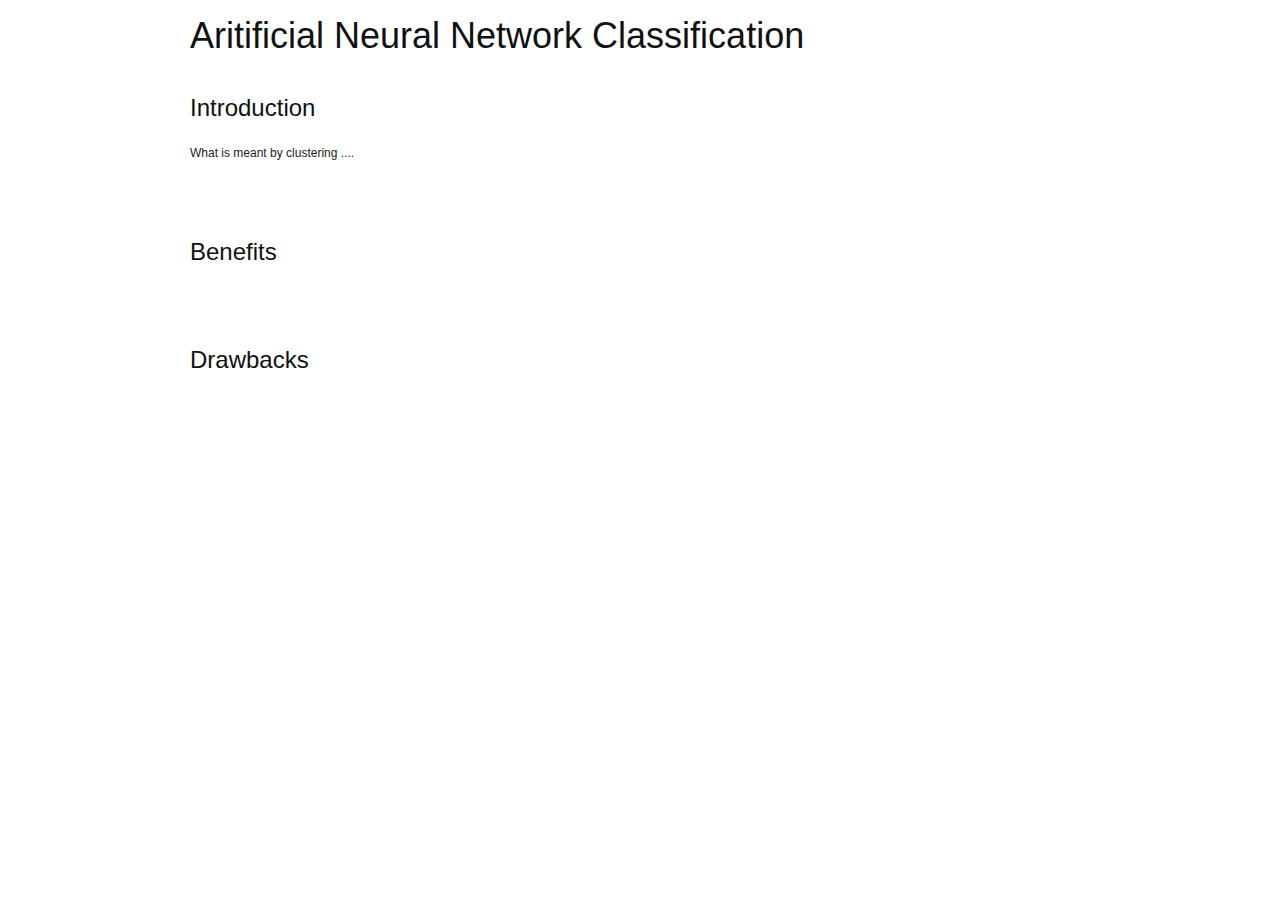
==== portfolio/ann.html @ 27bc59cf "did soo much work on the portfolio still have to finish ANNs though" ====
<!DOCTYPE html PUBLIC "-//W3C//DTD XHTML 1.0 Transitional//EN" "http://www.w3.org/TR/xhtml1/DTD/xhtml1-transitional.dtd">
<html xmlns="http://www.w3.org/1999/xhtml">
<head> 
<title>Aritificial Nural Networks Classification</title>
<meta name="keywords" content="" />
<meta name="description" content="" />
<meta name="author" content="" />
<meta http-equiv="content-type" content="text/html;charset=utf-8" />
<meta http-equiv="Content-Style-Type" content="text/css" />
<link rel="stylesheet" href="css/blueprint/screen.css" type="text/css" media="screen, projection" />
<link rel="stylesheet" href="css/blueprint/print.css" type="text/css" media="print" />
<link rel="stylesheet" href="css/main.css" type="text/css" media="screen" /> 
<!--[if IE]>
  <link rel="stylesheet" href="css/blueprint/ie.css" type="text/css" media="screen, projection">
<![endif]-->
</head>
<body>
<div class="container">
  <h1>Aritificial Neural Network Classification</h1>
  <br>
  <h2>Introduction</h2>
  <p class="data">    What is meant by clustering ....  </p>
 <br>
  <br>
  <br>
  <h2>Benefits</h2>
  <p class="dataset">  </p>
  
  <p class="dataset">  </p>
  <br>
  <br>
  <br>
  <h2> Drawbacks </h2>

  
  <p class="quality">  </p>
  
  <br>
  <br>
  <br>
  

</div>
</body>
</html>
---- portfolio/css/blueprint/screen.css ----
/* -----------------------------------------------------------------------

   Blueprint CSS Framework 0.7.1
   http://blueprintcss.googlecode.com

   * Copyright (c) 2007-2008. See LICENSE for more info.
   * See README for instructions on how to use Blueprint.
   * For credits and origins, see AUTHORS.
   * This is a compressed file. See the sources in the 'src' directory.

----------------------------------------------------------------------- */

/* reset.css */
html, body, div, span, object, iframe, h1, h2, h3, h4, h5, h6, p, blockquote, pre, a, abbr, acronym, address, code, del, dfn, em, img, q, dl, dt, dd, ol, ul, li, fieldset, form, label, legend, table, caption, tbody, tfoot, thead, tr, th, td {margin:0;padding:0;border:0;font-weight:inherit;font-style:inherit;font-size:100%;font-family:inherit;vertical-align:baseline;}
body {line-height:1.5;}
table {border-collapse:separate;border-spacing:0;}
caption, th, td {text-align:left;font-weight:normal;}
table, td, th {vertical-align:middle;}
blockquote:before, blockquote:after, q:before, q:after {content:"";}
blockquote, q {quotes:"" "";}
a img {border:none;}

/* typography.css */
body {font-size:75%;color:#222;background:#fff;font-family:"Helvetica Neue", Helvetica, Arial, sans-serif;}
h1, h2, h3, h4, h5, h6 {font-weight:normal;color:#111;}
h1 {font-size:3em;line-height:1;margin-bottom:0.5em;}
h2 {font-size:2em;margin-bottom:0.75em;}
h3 {font-size:1.5em;line-height:1;margin-bottom:1em;}
h4 {font-size:1.2em;line-height:1.25;margin-bottom:1.25em;height:1.25em;}
h5 {font-size:1em;font-weight:bold;margin-bottom:1.5em;}
h6 {font-size:1em;font-weight:bold;}
h1 img, h2 img, h3 img, h4 img, h5 img, h6 img {margin:0;}
p {margin:0 0 1.5em;}
p img {float:left;margin:1.5em 1.5em 1.5em 0;padding:0;}
p img.right {float:right;margin:1.5em 0 1.5em 1.5em;}
a:focus, a:hover {color:#000;}
a {color:#009;text-decoration:underline;}
blockquote {margin:1.5em;color:#666;font-style:italic;}
strong {font-weight:bold;}
em, dfn {font-style:italic;}
dfn {font-weight:bold;}
sup, sub {line-height:0;}
abbr, acronym {border-bottom:1px dotted #666;}
address {margin:0 0 1.5em;font-style:italic;}
del {color:#666;}
pre, code {margin:1.5em 0;white-space:pre;}
pre, code, tt {font:1em 'andale mono', 'lucida console', monospace;line-height:1.5;}
li ul, li ol {margin:0 1.5em;}
ul, ol {margin:0 1.5em 1.5em 1.5em;}
ul {list-style-type:disc;}
ol {list-style-type:decimal;}
dl {margin:0 0 1.5em 0;}
dl dt {font-weight:bold;}
dd {margin-left:1.5em;}
table {margin-bottom:1.4em;width:100%;}
th {font-weight:bold;background:#C3D9FF;}
th, td {padding:4px 10px 4px 5px;}
tr.even td {background:#E5ECF9;}
tfoot {font-style:italic;}
caption {background:#eee;}
.small {font-size:.8em;margin-bottom:1.875em;line-height:1.875em;}
.large {font-size:1.2em;line-height:2.5em;margin-bottom:1.25em;}
.hide {display:none;}
.quiet {color:#666;}
.loud {color:#000;}
.highlight {background:#ff0;}
.added {background:#060;color:#fff;}
.removed {background:#900;color:#fff;}
.first {margin-left:0;padding-left:0;}
.last {margin-right:0;padding-right:0;}
.top {margin-top:0;padding-top:0;}
.bottom {margin-bottom:0;padding-bottom:0;}

/* grid.css */
.container {width:950px;margin:0 auto;}
.showgrid {background:url(src/grid.png);}
body {margin:1.5em 0;}
div.span-1, div.span-2, div.span-3, div.span-4, div.span-5, div.span-6, div.span-7, div.span-8, div.span-9, div.span-10, div.span-11, div.span-12, div.span-13, div.span-14, div.span-15, div.span-16, div.span-17, div.span-18, div.span-19, div.span-20, div.span-21, div.span-22, div.span-23, div.span-24 {float:left;margin-right:10px;}
div.last {margin-right:0;}
.span-1 {width:30px;}
.span-2 {width:70px;}
.span-3 {width:110px;}
.span-4 {width:150px;}
.span-5 {width:190px;}
.span-6 {width:230px;}
.span-7 {width:270px;}
.span-8 {width:310px;}
.span-9 {width:350px;}
.span-10 {width:390px;}
.span-11 {width:430px;}
.span-12 {width:470px;}
.span-13 {width:510px;}
.span-14 {width:550px;}
.span-15 {width:590px;}
.span-16 {width:630px;}
.span-17 {width:670px;}
.span-18 {width:710px;}
.span-19 {width:750px;}
.span-20 {width:790px;}
.span-21 {width:830px;}
.span-22 {width:870px;}
.span-23 {width:910px;}
.span-24, div.span-24 {width:950px;margin:0;}
.append-1 {padding-right:40px;}
.append-2 {padding-right:80px;}
.append-3 {padding-right:120px;}
.append-4 {padding-right:160px;}
.append-5 {padding-right:200px;}
.append-6 {padding-right:240px;}
.append-7 {padding-right:280px;}
.append-8 {padding-right:320px;}
.append-9 {padding-right:360px;}
.append-10 {padding-right:400px;}
.append-11 {padding-right:440px;}
.append-12 {padding-right:480px;}
.append-13 {padding-right:520px;}
.append-14 {padding-right:560px;}
.append-15 {padding-right:600px;}
.append-16 {padding-right:640px;}
.append-17 {padding-right:680px;}
.append-18 {padding-right:720px;}
.append-19 {padding-right:760px;}
.append-20 {padding-right:800px;}
.append-21 {padding-right:840px;}
.append-22 {padding-right:880px;}
.append-23 {padding-right:920px;}
.prepend-1 {padding-left:40px;}
.prepend-2 {padding-left:80px;}
.prepend-3 {padding-left:120px;}
.prepend-4 {padding-left:160px;}
.prepend-5 {padding-left:200px;}
.prepend-6 {padding-left:240px;}
.prepend-7 {padding-left:280px;}
.prepend-8 {padding-left:320px;}
.prepend-9 {padding-left:360px;}
.prepend-10 {padding-left:400px;}
.prepend-11 {padding-left:440px;}
.prepend-12 {padding-left:480px;}
.prepend-13 {padding-left:520px;}
.prepend-14 {padding-left:560px;}
.prepend-15 {padding-left:600px;}
.prepend-16 {padding-left:640px;}
.prepend-17 {padding-left:680px;}
.prepend-18 {padding-left:720px;}
.prepend-19 {padding-left:760px;}
.prepend-20 {padding-left:800px;}
.prepend-21 {padding-left:840px;}
.prepend-22 {padding-left:880px;}
.prepend-23 {padding-left:920px;}
div.border {padding-right:4px;margin-right:5px;border-right:1px solid #eee;}
div.colborder {padding-right:24px;margin-right:25px;border-right:1px solid #eee;}
.pull-1 {margin-left:-40px;}
.pull-2 {margin-left:-80px;}
.pull-3 {margin-left:-120px;}
.pull-4 {margin-left:-160px;}
.pull-5 {margin-left:-200px;}
.pull-6 {margin-left:-240px;}
.pull-7 {margin-left:-280px;}
.pull-8 {margin-left:-320px;}
.pull-9 {margin-left:-360px;}
.pull-10 {margin-left:-400px;}
.pull-11 {margin-left:-440px;}
.pull-12 {margin-left:-480px;}
.pull-13 {margin-left:-520px;}
.pull-14 {margin-left:-560px;}
.pull-15 {margin-left:-600px;}
.pull-16 {margin-left:-640px;}
.pull-17 {margin-left:-680px;}
.pull-18 {margin-left:-720px;}
.pull-19 {margin-left:-760px;}
.pull-20 {margin-left:-800px;}
.pull-21 {margin-left:-840px;}
.pull-22 {margin-left:-880px;}
.pull-23 {margin-left:-920px;}
.pull-24 {margin-left:-960px;}
.pull-1, .pull-2, .pull-3, .pull-4, .pull-5, .pull-6, .pull-7, .pull-8, .pull-9, .pull-10, .pull-11, .pull-12, .pull-13, .pull-14, .pull-15, .pull-16, .pull-17, .pull-18, .pull-19, .pull-20, .pull-21, .pull-22, .pull-23, .pull-24 {float:left;position:relative;}
.push-1 {margin:0 -40px 1.5em 40px;}
.push-2 {margin:0 -80px 1.5em 80px;}
.push-3 {margin:0 -120px 1.5em 120px;}
.push-4 {margin:0 -160px 1.5em 160px;}
.push-5 {margin:0 -200px 1.5em 200px;}
.push-6 {margin:0 -240px 1.5em 240px;}
.push-7 {margin:0 -280px 1.5em 280px;}
.push-8 {margin:0 -320px 1.5em 320px;}
.push-9 {margin:0 -360px 1.5em 360px;}
.push-10 {margin:0 -400px 1.5em 400px;}
.push-11 {margin:0 -440px 1.5em 440px;}
.push-12 {margin:0 -480px 1.5em 480px;}
.push-13 {margin:0 -520px 1.5em 520px;}
.push-14 {margin:0 -560px 1.5em 560px;}
.push-15 {margin:0 -600px 1.5em 600px;}
.push-16 {margin:0 -640px 1.5em 640px;}
.push-17 {margin:0 -680px 1.5em 680px;}
.push-18 {margin:0 -720px 1.5em 720px;}
.push-19 {margin:0 -760px 1.5em 760px;}
.push-20 {margin:0 -800px 1.5em 800px;}
.push-21 {margin:0 -840px 1.5em 840px;}
.push-22 {margin:0 -880px 1.5em 880px;}
.push-23 {margin:0 -920px 1.5em 920px;}
.push-24 {margin:0 -960px 1.5em 960px;}
.push-1, .push-2, .push-3, .push-4, .push-5, .push-6, .push-7, .push-8, .push-9, .push-10, .push-11, .push-12, .push-13, .push-14, .push-15, .push-16, .push-17, .push-18, .push-19, .push-20, .push-21, .push-22, .push-23, .push-24 {float:right;position:relative;}
.box {padding:1.5em;margin-bottom:1.5em;background:#E5ECF9;}
hr {background:#ddd;color:#ddd;clear:both;float:none;width:100%;height:.1em;margin:0 0 1.45em;border:none;}
hr.space {background:#fff;color:#fff;}
.clearfix:after, .container:after {content:".";display:block;height:0;clear:both;visibility:hidden;}
.clearfix, .container {display:inline-block;}
* html .clearfix, * html .container {height:1%;}
.clearfix, .container {display:block;}
.clear {clear:both;}

/* forms.css */
label {font-weight:bold;}
fieldset {padding:1.4em;margin:0 0 1.5em 0;border:1px solid #ccc;}
legend {font-weight:bold;font-size:1.2em;}
input.text, input.title, textarea, select {margin:0.5em 0;border:1px solid #bbb;}
input.text:focus, input.title:focus, textarea:focus, select:focus {border:1px solid #666;}
input.text, input.title {width:300px;padding:5px;}
input.title {font-size:1.5em;}
textarea {width:390px;height:250px;padding:5px;}
.error, .notice, .success {padding:.8em;margin-bottom:1em;border:2px solid #ddd;}
.error {background:#FBE3E4;color:#8a1f11;border-color:#FBC2C4;}
.notice {background:#FFF6BF;color:#514721;border-color:#FFD324;}
.success {background:#E6EFC2;color:#264409;border-color:#C6D880;}
.error a {color:#8a1f11;}
.notice a {color:#514721;}
.success a {color:#264409;}
---- portfolio/css/blueprint/print.css ----
/* -----------------------------------------------------------------------

   Blueprint CSS Framework 0.7.1
   http://blueprintcss.googlecode.com

   * Copyright (c) 2007-2008. See LICENSE for more info.
   * See README for instructions on how to use Blueprint.
   * For credits and origins, see AUTHORS.
   * This is a compressed file. See the sources in the 'src' directory.

----------------------------------------------------------------------- */

/* print.css */
body {line-height:1.5;font-family:"Helvetica Neue", Helvetica, Arial, sans-serif;color:#000;background:none;font-size:10pt;}
.container {background:none;}
hr {background:#ccc;color:#ccc;width:100%;height:2px;margin:2em 0;padding:0;border:none;}
hr.space {background:#fff;color:#fff;}
h1, h2, h3, h4, h5, h6 {font-family:"Helvetica Neue", Arial, "Lucida Grande", sans-serif;}
code {font:.9em "Courier New", Monaco, Courier, monospace;}
img {float:left;margin:1.5em 1.5em 1.5em 0;}
a img {border:none;}
p img.top {margin-top:0;}
blockquote {margin:1.5em;padding:1em;font-style:italic;font-size:.9em;}
.small {font-size:.9em;}
.large {font-size:1.1em;}
.quiet {color:#999;}
.hide {display:none;}
a:link, a:visited {background:transparent;font-weight:700;text-decoration:underline;}
a:link:after, a:visited:after {content:" (" attr(href) ") ";font-size:90%;}
---- portfolio/css/main.css ----
ol.toc {
  list-style-type: none;
  margin: 0px;
  padding: 0px;
}
ol.toc li a {
  font-size: 2em;
  text-decoration: none;
}

p.introduction {
  width: 600px;
}

pre.code {
  padding: 20px;
  background-color: #F0FFF0;
}

div.container {
  width: 900px;
}
---- portfolio/css/blueprint/ie.css ----
/* -----------------------------------------------------------------------

   Blueprint CSS Framework 0.7.1
   http://blueprintcss.googlecode.com

   * Copyright (c) 2007-2008. See LICENSE for more info.
   * See README for instructions on how to use Blueprint.
   * For credits and origins, see AUTHORS.
   * This is a compressed file. See the sources in the 'src' directory.

----------------------------------------------------------------------- */

/* ie.css */
body {text-align:center;}
.container {text-align:left;}
* html .column {overflow-x:hidden;}
* html legend {margin:-18px -8px 16px 0;padding:0;}
ol {margin-left:2em;}
sup {vertical-align:text-top;}
sub {vertical-align:text-bottom;}
html>body p code {*white-space:normal;}
hr {margin:-8px auto 11px;}
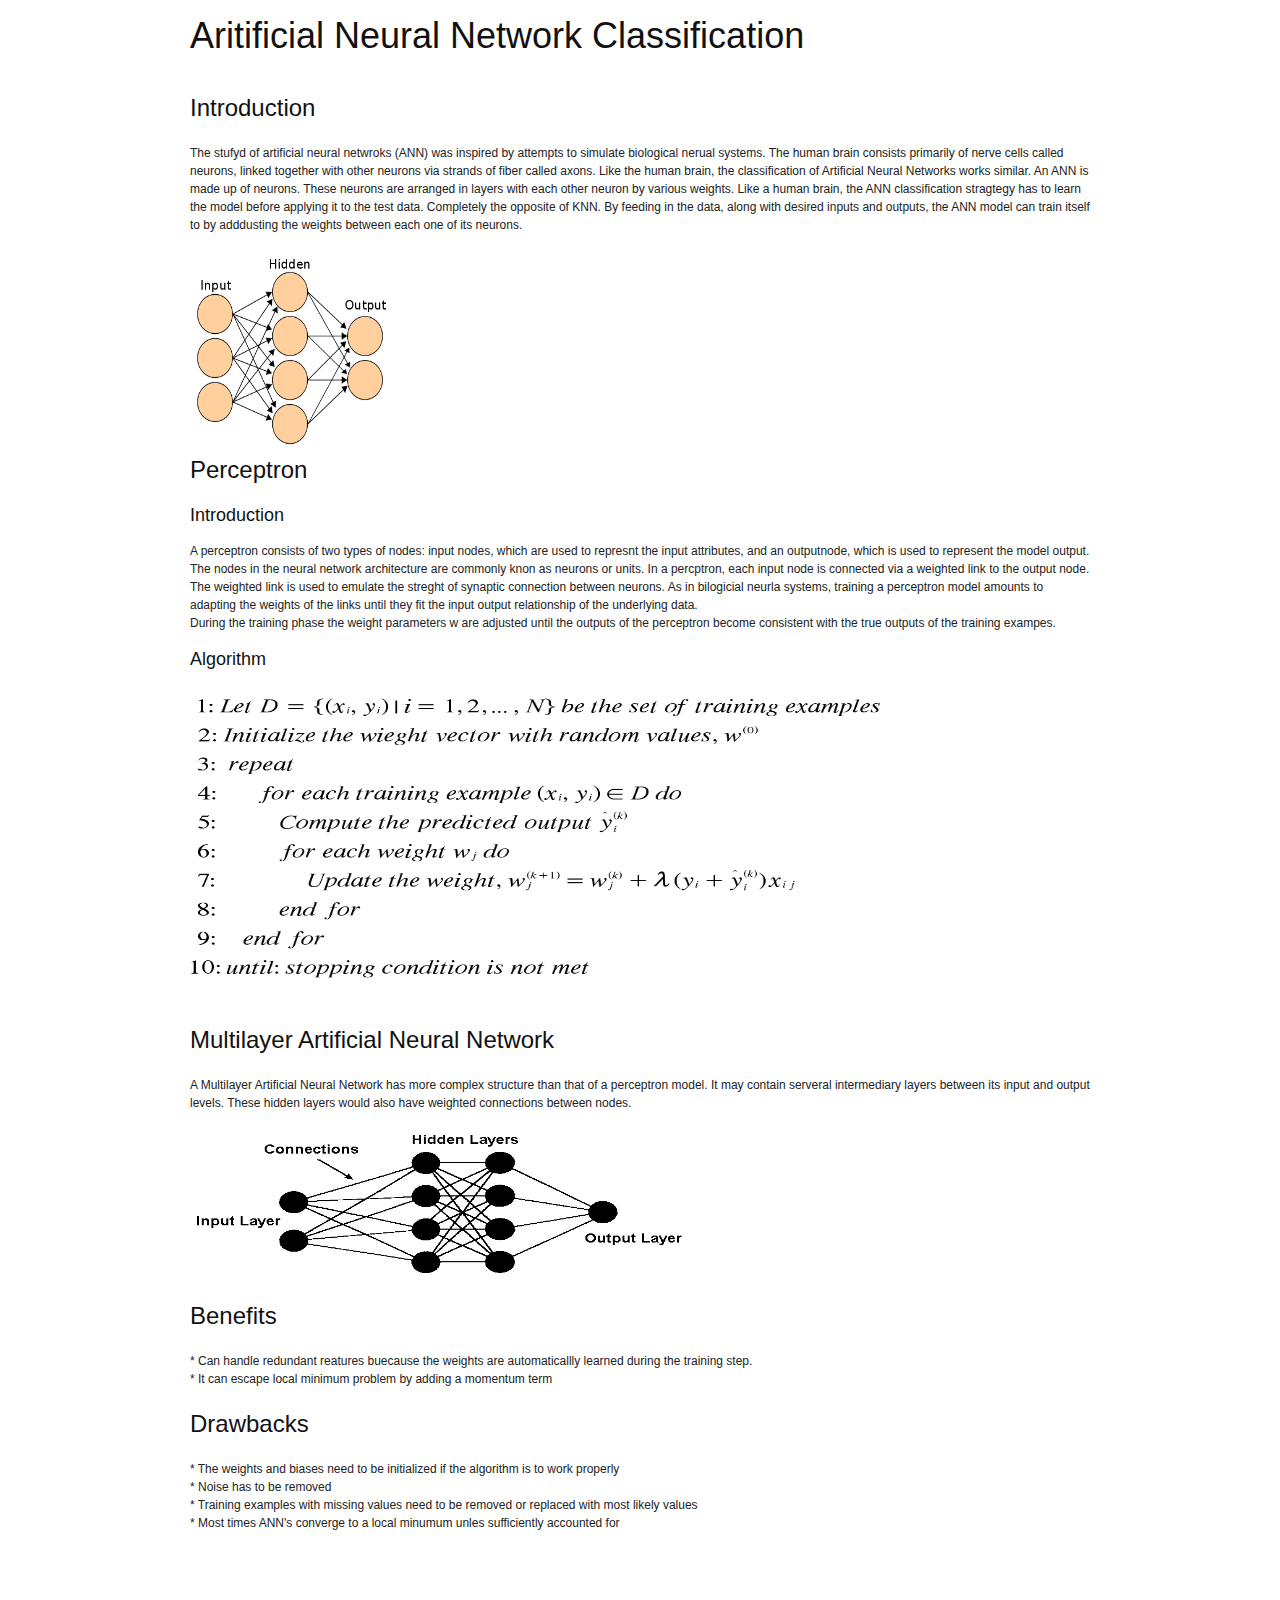
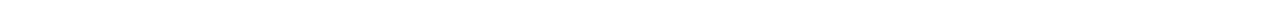
==== commit 87008df5: "did some work on the ANN page" ====
--- a/portfolio/ann.html
+++ b/portfolio/ann.html
@@ -19,21 +19,41 @@
   <h1>Aritificial Neural Network Classification</h1>
   <br>
   <h2>Introduction</h2>
-  <p class="data">    What is meant by clustering ....  </p>
+  <p class="data"> The stufyd of artificial neural netwroks (ANN) was inspired by attempts to simulate biological nerual systems. The human brain consists primarily of nerve cells called neurons, linked together with other neurons via strands of fiber called axons. Like the human brain, the classification of Artificial Neural Networks works similar. An ANN is made up of neurons. These neurons are arranged in layers with each other neuron by various weights. Like a human brain, the ANN classification stragtegy has to learn the model before applying it to the test data. Completely the opposite of KNN. By feeding in the data, along with desired inputs and outputs, the ANN model can train itself to by adddusting the weights between each one of its neurons. </p>
+  <img src="ann.png" alt= "rules" HEIGHT="200" WIDTH="200" BORDER="0"/>
  <br>
+
+ <h2>Perceptron</h2>
+ <h3>Introduction</h3>
+ <p class="dataset"> A perceptron consists of two types of nodes: input nodes, which are used to represnt the input attributes, and an outputnode, which is used to represent the model output. The nodes in the neural network architecture are commonly knon as neurons or units. In a percptron, each input node is connected via a weighted link to the output node. The weighted link is used to emulate the streght of synaptic connection between neurons. As in bilogicial neurla systems, training a perceptron model amounts to adapting the weights of the links until they fit the input output relationship of the underlying data. <br> During the training phase the weight parameters w are adjusted until the outputs of the perceptron become consistent with the true outputs of the training exampes.  </p>
+ <h3>Algorithm</h3>
+ <img src="percalg.png" alt= "rules" HEIGHT="300" WIDTH="700" BORDER="0"/>
+
+ <br>
+<br>
+<br>
+
+
+ <h2>Multilayer Artificial Neural Network</h2>
+ <p class="dataset"> A Multilayer Artificial Neural Network has more complex structure than that of a perceptron model. It may contain serveral intermediary layers between its input and output levels. These hidden layers would also have weighted connections between nodes.   </p>
+ <img src="mult.gif" alt= "rules" HEIGHT="150" WIDTH="500" BORDER="0"/>
   <br>
   <br>
   <h2>Benefits</h2>
-  <p class="dataset">  </p>
+  <p class="dataset">
+  * Can handle redundant reatures buecause the weights are automaticallly learned during the training step. <br>
+  * It can escape local minimum problem by adding a momentum term </p>
   
   <p class="dataset">  </p>
-  <br>
-  <br>
-  <br>
+ 
   <h2> Drawbacks </h2>
 
   
-  <p class="quality">  </p>
+  <p class="quality"> 
+  * The weights and biases need to be initialized if the algorithm is to work properly<br>
+  * Noise has to be removed<br>
+  * Training examples with missing values need to be removed or replaced with most likely values <br>
+  * Most times ANN's converge to a local minumum unles sufficiently accounted for</p>
   
   <br>
   <br>
